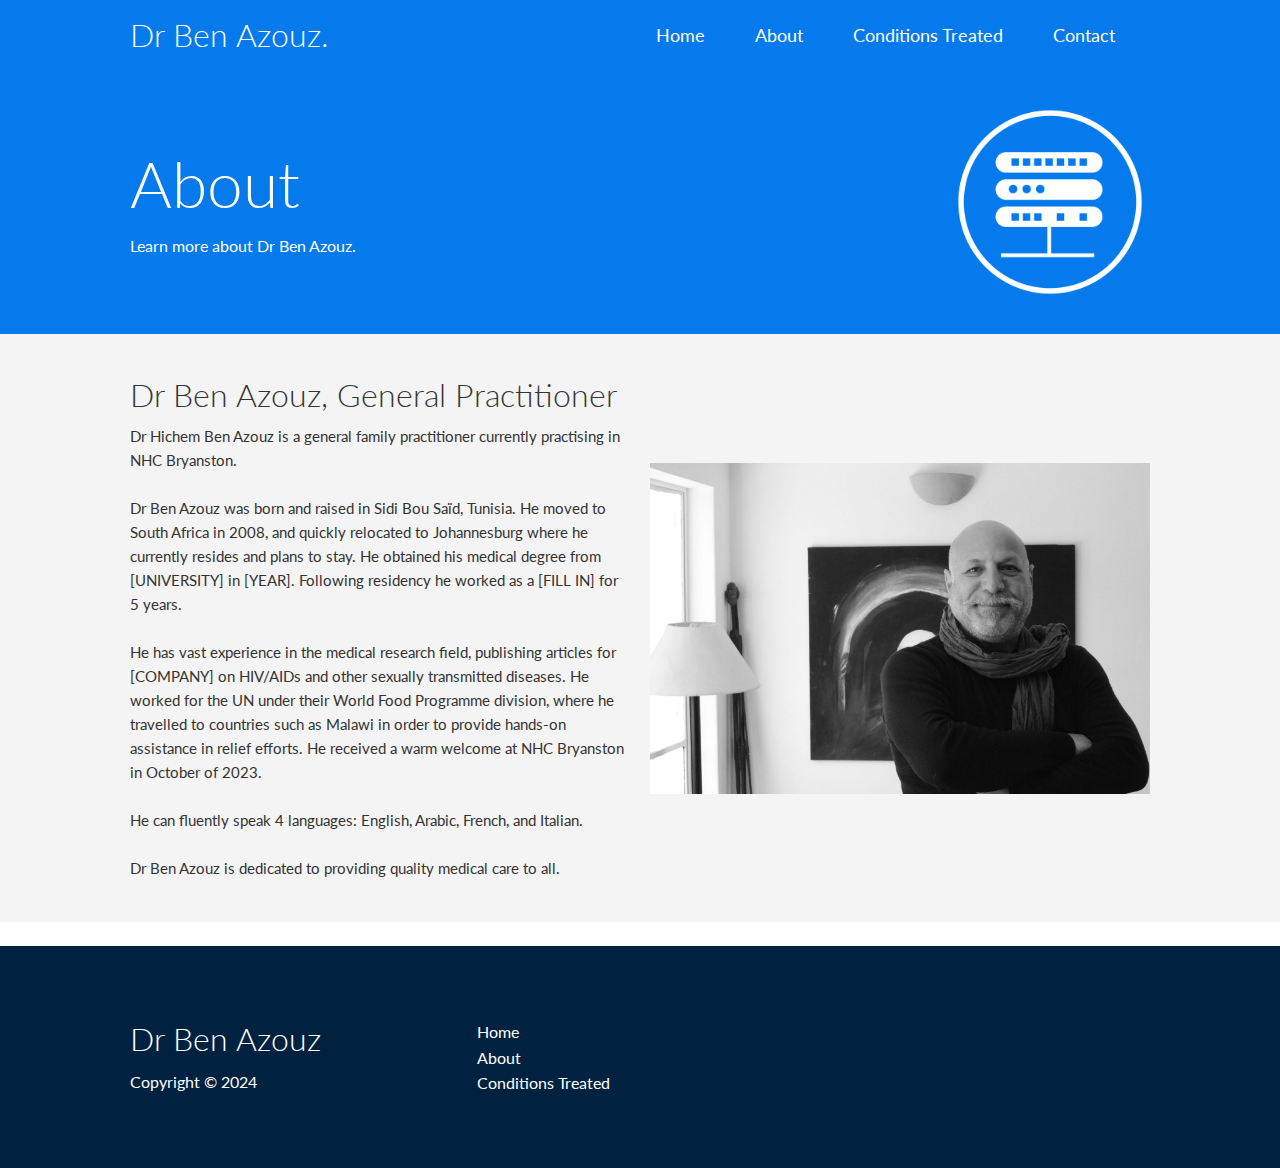
==== about.html @ 356875d0 "edits" ====
<!DOCTYPE html>
<html lang="en">
<head>
    <meta charset="UTF-8">
    <meta name="viewport" content="width=device-width, initial-scale=1.0">
    <link rel="stylesheet" href="https://cdnjs.cloudflare.com/ajax/libs/font-awesome/5.15.1/css/all.min.css" integrity="sha512-+4zCK9k+qNFUR5X+cKL9EIR+ZOhtIloNl9GIKS57V1MyNsYpYcUrUeQc9vNfzsWfV28IaLL3i96P9sdNyeRssA==" crossorigin="anonymous" referrerpolicy="no-referrer" />
    <link rel="stylesheet" href="css/utilities.css">
    <link rel="stylesheet" href="css/style.css">
    <title>DR BEN AZOUZ</title>
</head>
<body>

    <!-- navbar-->

    <button class="hamburger" id="hamburger">
        <div class="bar"></div>
        <div class="bar"></div>
        <div class="bar"></div>
    </button>

    <div class="navbar">
        <div class="container flex">
            <h1 class="logo">Dr Ben Azouz.</h1>
            <nav id="navbar">
                <ul>
                    <li><a href="index.html">Home</a></li>
                    <li><a href="about.html">About</a></li>
                    <li><a href="treatments.html">Conditions Treated</a></li>
                    <li><a href="contact.html">Contact</a></li>
                </ul>
            </nav>
        </div>
    </div>

    <!-- head -->
    <section class="about-head bg-primary py-3">
        <div class="container grid">
            <div>
                <h1 class="xl">About</h1>
                <p class="lead">
                    Learn more about Dr Ben Azouz.
                </p>
            </div>
            <img src="images/server.png" alt="">
        </div>
    </section>

    <!-- sub head -->

    <section class="about-sub-head bg-light py-3">
        <div class="container grid">
            <div>
                <h1 class="md">Dr Ben Azouz, General Practitioner</h1>
                <p>
                    Dr Hichem Ben Azouz is a general family practitioner currently practising in NHC Bryanston.
                    <br></br>
                    Dr Ben Azouz was born and raised in Sidi Bou Saïd, Tunisia. He moved to South Africa in 2008, and quickly relocated to Johannesburg where he currently resides and plans to stay. He obtained his medical degree from [UNIVERSITY] in [YEAR]. Following residency he worked as a [FILL IN] for 5 years.
                    <br></br>
                    He has vast experience in the medical research field, publishing articles for [COMPANY] on HIV/AIDs and other sexually transmitted diseases. He worked for the UN under their World Food Programme division, where he travelled to countries such as Malawi in order to provide hands-on assistance in relief efforts. He received a warm welcome at NHC Bryanston in October of 2023.
                    <br></br>
                    He can fluently speak 4 languages: English, Arabic, French, and Italian.
                    <br></br>
                    Dr Ben Azouz is dedicated to providing quality medical care to all.
                </p>
            </div>
            <img src="images/drben-1.jpeg" alt="">
        </div>
    </section>

    <section class="about-main my-2">
               
                </div>
            </div>
        </div>
    </section>

    <!-- footer -->

    <footer class="footer bg-dark py-5">
        <div class="container grid grid-3">
            <div>
                <h1>Dr Ben Azouz
                </h1>
                <p>Copyright &copy; 2024</p>
            </div>
            <nav>
                <ul>
                    <li><a href="index.html">Home</a></li>
                    <li><a href="about.html">About</a></li>
                    <li><a href="treatments.html">Conditions Treated</a></li>
                </ul>
            </nav>
            <div class="social">
                <a href="#"><i class="fab fa-linkedin fa-2x"></i></a>
                <a href="#"><i class="fab fa-facebook fa-2x"></i></a>
                <a href="#"><i class="fab fa-instagram fa-2x"></i></a>
                <a href="#"><i class="fab fa-twitter fa-2x"></i></a>
            </div>
        </div>
    </footer>
</body>
</html>
---- css/utilities.css ----
/* utilities */

.container {
    max-width: 1100px;
    margin: 0 auto;
    overflow: auto;
    padding: 0 40px;
    
}

.card {
    background-color: #fff;
    color: #333;
    border-radius: 10px;
    box-shadow: 0 3px 10px rgba(0, 0, 0, 0.2);
    padding: 20px;
    margin: 10px;
    animation: transitionIn 0.75s;
}

.btn {
    display: inline-block;
    padding: 10px 30px;
    cursor: pointer;
    background: var(--primary-color);
    color: #fff;
    border: none;
    border-radius: 5px;
}

.btn-outline {
    background-color: transparent;
    border: 1px #fff solid;
}

.btn:hover {
    transform: scale(0.98);
}

/* backgrounds & coloured buttons */

.bg-primary, 
.btn-primary {
    background-color: var(--primary-color);
    color: #fff;
}

.bg-secondary, 
.btn-secondary {
    background-color: var(--secondary-color);
    color: #fff;
}

.bg-dark, 
.btn-dark {
    background-color: var(--dark-color);
    color: #fff;
}

.bg-light, 
.btn-light {
    background-color: var(--light-color);
    color: #333;
}

.bg-primary a, 
.btn-primary a,
.bg-secondary a, 
.btn-secondary a,
.bg-dark a, 
.btn-dark a {
   color: #fff;
}

/* hamburger bar */

#navbar {
    display: flex;
    justify-content: flex-end;
}

#navbar ul {
    display: flex;
    list-style: none;
    margin: 0;
    padding: 0;
}

#navbar li {
    margin-right: 20px;
}

#navbar a {
    color: #fff;
    text-decoration: none;
    font-size: 18px;
}

.hamburger {
    display: none;
    background-color: transparent;
    border: none;
    cursor: pointer;
    position: absolute;
    top: 20px;
    right: 20px;
}

.bar {
    width: 30px;
    height: 3px;
    background-color: #fff;
    margin: 6px 0;
}

/* Media query to display hamburger icon only on small screens */
@media(max-width: 768px) {
    #navbar ul {
        display: none;
        flex-direction: column;
        background-color: var(--primary-color); /* Change the background color as per your design */
        position: absolute;
        top: 70px; /* Adjust as per your design */
        right: 0;
        width: 100%;
        padding: 20px;
        box-shadow: 0 2px 5px rgba(0, 0, 0, 0.2);
    }

    #navbar ul.show {
        display: flex;
    }

    #navbar li {
        margin-right: 0;
        margin-bottom: 10px;
    }

    .hamburger {
        display: block;
    }

    /* Adjust hamburger icon styles */
    .hamburger .bar {
        background-color: #fff;
    }

    .hamburger .bar:nth-child(2) {
        margin: 4px 0;
    }
}

/* text colours */

.text-primary {
    color: var(--primary-color);
}

.text-secondary {
    color: var(--secondary-color);
}

.text-dark {
    color: var(--dark-color);
}

.text-light {
    color: var(--light-color);
}

.bolder {
    font-weight: bolder;
}

/* text sizes */

.lead {
    font: 20px;
}

.sm {
    font-size: 1rem;
}

.md {
    font-size: 2rem;
}

.lg {
    font-size: 3rem;
}

.xl {
    font-size: 4rem;
}

.text-center {
    text-align: center;
}

/* alert */

.alert {
    background-color: var(--light-color);
    padding: 10px 20px;
    font-weight: bold;
    margin: 15px 0;
}

.alert i {
    margin-right: 10px;
}

.alert-success {
    background-color: #5cb85c;
    color: #fff;
}

.alert-error {
    background-color:#d9534f;
    color: #fff;
}

.flex {
    display: flex;
    justify-content: center;
    align-items: center;
    height: 100%;
}

.grid {
    display: grid;
    grid-template-columns: repeat(2, 1fr);
    gap: 20px;
    justify-content: center;
    align-items: center;
    height: 100%;
}

.grid-3 {
    grid-template-columns: repeat(3, 1fr);
}

/* margin */

.my-1 {
    margin: 1rem 0;
}

.my-2 {
    margin: 1.5rem 0;
}

.my-3 {
    margin: 2rem 0;
}

.my-4 {
    margin: 3rem 0;
}

.my-5 {
    margin: 4rem 0;
}

.m-1 {
    margin: 1rem;
}

.m-2 {
    margin: 1.5rem;
}

.m-3 {
    margin: 2rem;
}

.m-4 {
    margin: 3rem;
}

.m-5 {
    margin: 4rem;
}

/* padding */

.py-1 {
    padding: 1rem 0;
}

.py-2 {
    padding: 1.5rem 0;
}

.py-3 {
    padding: 2rem 0;
}

.py-4 {
    padding: 3rem 0;
}

.py-5 {
    padding: 4rem 0;
}

.p-1 {
    padding: 1rem;
}

.p-2 {
    padding: 1.5rem;
}

.p-3 {
    padding: 2rem;
}

.p-4 {
    padding: 3rem;
}

.p-5 {
    padding: 4rem;
}
---- css/style.css ----
@import url('https://fonts.googleapis.com/css2?family=Lato:wght@300&display=swap');

:root {
    --primary-color: #047aed;
    --secondary-color: #1c3fa8;
    --dark-color: #002240;
    --light-color: #f4f4f4;
    --success-color: #5cb85c;
    --error-color: #d9534f;
}

* {
  box-sizing: border-box;
  padding: 0;
  margin: 0;
}

body {
    font-family: 'Lato', sans-serif;
    color: #333;
    line-height: 1.6;
}

ul {
    list-style-type: none;
}

a {
    text-decoration: none;
    color: #333;
}

h1,
h2 {
    font-weight: 300;
    line-height: 1.2;
    margin: 10px 0;
    animation: transitionIn 0.75s;
}

p {
    margin: 10px 0;
    animation: transitionIn 0.75s;
}

img {
    width: 100%;
    animation: transitionIn 0.75s;
}

code, pre {
    background: #333;
    color: #fff;
    padding: 10px;
    animation: transitionIn 0.75s;
}

/* test */

/* CSS styles */
.page {
    display: none;
    transition: opacity 0.5s ease;
    animation: transitionIn 0.75s;
}

.page.active {
    display: block;
}

.page.active {
    opacity: 1;
}

.page.previous {
    opacity: 0;
}

/* navbar */

.navbar {
    background-color: var(--primary-color);
    color: #fff;
    height: 70px;
}

.navbar ul {
    display: flex;
}

.navbar a {
    color: #fff;
    padding: 10px;
    margin: 0 5px;
    transition: color 0.3s ease;
}

.navbar a:hover {
    border-bottom: 2px #fff solid;
}

.navbar .flex {
    justify-content: space-between;
}

/* showcase */

.showcase {
    height: 400px;
    background-color: var(--primary-color);
    color: #fff;
    position: relative;
}

.showcase h1 {
    font-size: 40px;
}

.showcase p {
    margin: 20px 0;
}

.showcase .grid {
    overflow: visible;
    grid-template-columns: 55% 45%;
    gap: 30px;
}

.showcase-text {
    animation: slideInFromLeft 1s ease-in;
}

.showcase-form {
    position: relative;
    top: 60px;
    height: 350px;
    width: 400px;
    padding: 40px;
    z-index: 100;
    justify-self: flex-end;
    animation: slideInFromRight 1s ease-in;
}

.showcase-form .form-control {
    margin: 30px 0;
}

.showcase-form input[type='text'],
.showcase-form input[type='email'] {
    border: 0;
    border-bottom: 1px solid #b4becb;
    width: 100%;
    padding: 3px;
    font-size: 16px;
}

.showcase-form input:focus {
    outline: none;
}

.showcase::before,
.showcase::after {
    content:'';
    position: absolute;
    height: 100px;
    bottom: -70px;
    right: 0;
    left: 0;
    background: #fff;
    transform: skewY(-3deg);
    -webkit-transform: skewY(-3deg);
    -moz-transform: skewY(-3deg);
    -ms-transform: skewY(-3deg);
}

/* stats */

.stats {
    padding-top: 100px;
    animation: slideInFromBottom 1s ease-in;
}

.stats-heading {
    max-width: 500px;
    margin: auto;
}

.stats .grid h3 {
    font-size: 35px;
    padding-top: 10px;
}

.stats .grid p {
    font-size: 20px;
    font-weight: bold;
}

/* CLI */

.cli .grid {
    grid-template-columns: repeat(3, 1fr);
    grid-template-rows: repeat(2, 1fr);
}

.cli .grid >*:first-child {
    grid-column: 1 / span 2;
    grid-row: 1 /span 2;
}

/* cloud */

.cloud .grid {
    grid-template-columns: 4fr 3fr;
}

.cloud img {
    width: 300px;
    justify-self: center;
}

/* languages */

.languages .flex {
    flex-wrap: wrap;
}

.languages .card {
    text-align: center;
    margin: 18px 10px 40px;
    transition: transform 0.2s ease-in;
}

.languages .card h4 {
    font-size: 20px;
    margin-bottom: 10px;
}

.languages .card:hover {
    transform: translateY(-15px);
}

/* about */

.about-head img, .docs-head img {
    width: 200px;
    justify-self: flex-end;
}

.about-sub-head {
    font-size: 15px;
}

.about-sub-head img {
    width: 500px;
    justify-self: flex-end;
}

.about-main .card > i {
    margin-right: 20px;
}

.about-main .grid {
    padding: 30px
}

.about-main .grid > * :first-child {
    grid-column: 1 / span 3;
}

.about-main .grid > * :nth-child(2) {
    grid-column: 1 / span 2;
}

/* contact */

.contact-head img, .docs-head img {
    width: 200px;
    justify-self: flex-end;
}

.contact-sub-head {
    font-size: 15px;
}

.contact-sub-head img {
    width: 500px;
    justify-self: flex-end;
}

.contact-main .card > i {
    margin-right: 20px;
}

.contact-main .grid {
    padding: 30px
}

.contact-main .grid > * :first-child {
    grid-column: 1 / span 3;
}

.contact-main .grid > * :nth-child(2) {
    grid-column: 1 / span 2;
}

/* docs */

.docs-main h3 {
    margin: 20px 0;
}

.docs-main .grid {
    grid-template-columns: 1fr 2fr;
    align-items: flex-start;
}

.docs-main nav li {
    font-size: 17px;
    padding-bottom: 5px;
    margin-bottom: 5px;
    border-bottom: 1px #ccc solid;
}

.docs-main a:hover {
    font-weight: bold;
}

/* footer */

.footer .social a {
    margin: 0 10px;
}

/* animations */

@keyframes transitionIn {
    from {
        opacity: 0;
        transform: rotateX(-10deg);
    }

    to {
        opacity: 1;
        transform: rotateX(0);
    }
}

@keyframes slideInFromLeft {
    0% {
        transform: translateX(-100%);
    }

    100% {
        transform: translateX(0);
    }
}

@keyframes slideInFromRight {
    0% {
        transform: translateX(100%);
    }

    100% {
        transform: translateX(0);
    }
}

@keyframes slideInFromTop {
    0% {
        transform: translateY(-100%);
    }

    100% {
        transform: translateX(0);
    }
}

@keyframes slideInFromBottom {
    0% {
        transform: translateY(100%);
    }

    100% {
        transform: translateX(0);
    }
}

/* tablets and under */

@media(max-width: 768px) {
    .grid,
    .showcase .grid,
    .stats .grid,
    .cli .grid,
    .cloud .grid,
    .about-main .grid,
    .docs-main .grid {
        grid-template-columns: 1fr;
        grid-template-rows: 1fr;
    }

    .showcase {
        height: auto;
    }

    .showcase-text {
        text-align: center;
        margin-top: 40px;
        animation: slideInFromTop 1s ease-in;
    }

    .showcase-form {
        justify-self: center;
        margin: auto;
        animation: slideInFromBottom 1s ease-in;
    }

    .cli .grid > *:first-child {
        grid-column: 1;
        grid-row: 1;
    }

    .about-head,
    .about-sub-head,
    .docs-head {
        text-align: center;
    }

    .about-head img,
    .about-sub-head img,
    .docs-head img {
        justify-self: center;
    }

    .about-main .grid > *:first-child,
    .about-main .grid > *:nth-child(2) {
        grid-column: 1;
    }
}

/* mobile */

@media(max-width: 500px) {
    .navbar {
        height: 110px;
    }

    .navbar .flex {
        flex-direction: column;
    }

    .navbar ul {
        padding: 10px;
        background-color: rgba(0, 0, 0, 0.1);
    }
}
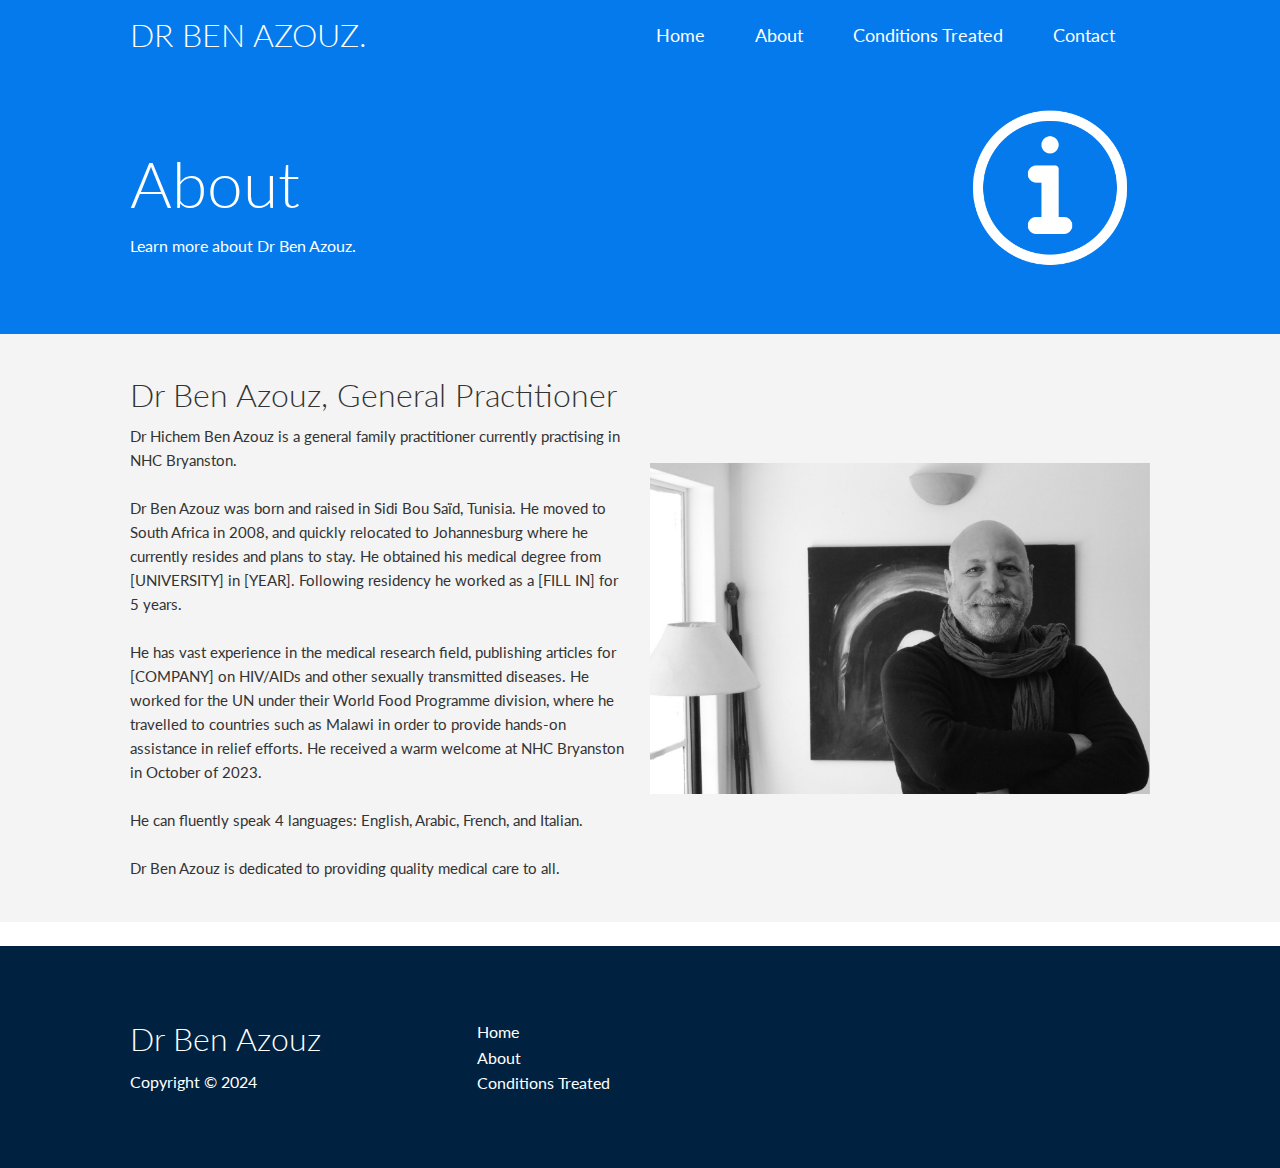
==== commit 895cc203: "edits" ====
--- a/about.html
+++ b/about.html
@@ -20,7 +20,7 @@
 
     <div class="navbar">
         <div class="container flex">
-            <h1 class="logo">Dr Ben Azouz.</h1>
+            <h1 class="logo">DR BEN AZOUZ.</h1>
             <nav id="navbar">
                 <ul>
                     <li><a href="index.html">Home</a></li>
@@ -41,7 +41,7 @@
                     Learn more about Dr Ben Azouz.
                 </p>
             </div>
-            <img src="images/server.png" alt="">
+            <img src="images/about.png" alt="">
         </div>
     </section>
 
@@ -67,8 +67,8 @@
         </div>
     </section>
 
-    <section class="about-main my-2">
-               
+    <section id="testimonial_area" class="about-main my-2">
+            
                 </div>
             </div>
         </div>
--- a/css/style.css
+++ b/css/style.css
@@ -7,6 +7,7 @@
     --light-color: #f4f4f4;
     --success-color: #5cb85c;
     --error-color: #d9534f;
+    --box-shadow: rgb(0 0 2 / 35%) 0px 20px 30px -10px;
 }
 
 * {
@@ -214,25 +215,37 @@
 }
 
 .cloud img {
-    width: 300px;
+    width: 400px;
     justify-self: center;
 }
 
+/* testimonials */
+
+
+
+
 /* languages */
 
 .languages .flex {
-    flex-wrap: wrap;
+    flex-wrap:wrap;
 }
 
 .languages .card {
     text-align: center;
     margin: 18px 10px 40px;
+    width: 100px;
+    height: 170px;
     transition: transform 0.2s ease-in;
 }
 
 .languages .card h4 {
-    font-size: 20px;
-    margin-bottom: 10px;
+    font-size: 13px;
+    margin-bottom: 15px;
+    margin-top: 5px;
+    padding: 0%;
+    width: 60px;
+    height: -100px;
+    max-height: 50px;
 }
 
 .languages .card:hover {
@@ -273,18 +286,23 @@
 
 /* contact */
 
-.contact-head img, .docs-head img {
+hr.solid {
+    border-top: 1.5px solid #bbb;
+  }
+
+.contact-head img, .contact-head img {
     width: 200px;
-    justify-self: flex-end;
+    justify-self:end;
 }
 
 .contact-sub-head {
     font-size: 15px;
+    text-align: center;
 }
 
 .contact-sub-head img {
     width: 500px;
-    justify-self: flex-end;
+    justify-self: right;
 }
 
 .contact-main .card > i {
@@ -301,6 +319,26 @@
 
 .contact-main .grid > * :nth-child(2) {
     grid-column: 1 / span 2;
+}
+
+.map {
+    width: 100%;
+    height: 400px;
+    margin-bottom: 20px;
+    border-radius: 10px;
+    overflow: hidden;
+  }
+
+  iframe {
+    width: 100%;
+    height: 100%;
+    border: 0;
+  }
+
+  .contact-sub-head a:hover {
+    font-weight: bold;
+    color: #047aed;
+    text-decoration: underline;
 }
 
 /* docs */
